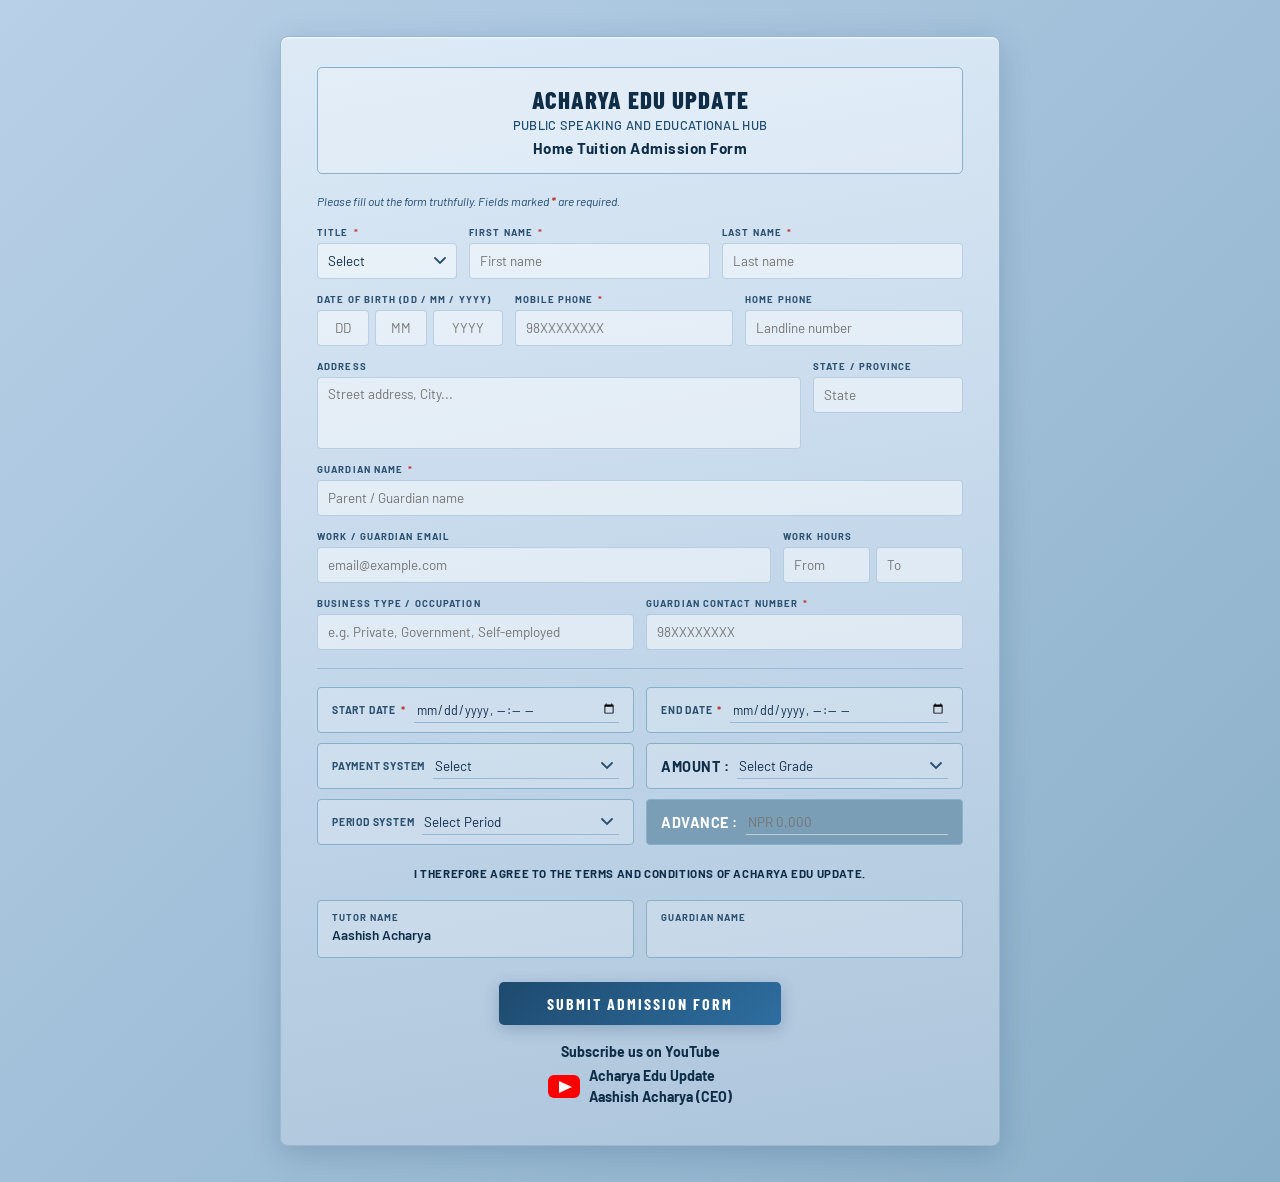
==== pages/enroll-form.html @ e93a904f "Add files via upload" ====
<!DOCTYPE html>
<html lang="en">
<head>
  <meta charset="UTF-8" />
  <meta name="viewport" content="width=device-width, initial-scale=1.0"/>
  <title>Acharya Edu Update – Home Tuition Admission Form</title>
  <style>
    @import url('https://fonts.googleapis.com/css2?family=Barlow:wght@400;500;600;700&family=Barlow+Condensed:wght@600;700;800&display=swap');

    *, *::before, *::after { box-sizing: border-box; margin: 0; padding: 0; }

    body {
      font-family: 'Barlow', sans-serif;
      background: linear-gradient(135deg, #b8d0e8 0%, #8aafc8 100%);
      min-height: 100vh;
      display: flex;
      justify-content: center;
      align-items: flex-start;
      padding: 36px 16px;
    }

    .form-wrapper {
      background: linear-gradient(170deg, #ddeaf6 0%, #bfd4e8 60%, #adc5db 100%);
      border: 1.5px solid #9ab8cf;
      border-radius: 8px;
      width: 100%;
      max-width: 720px;
      padding: 30px 36px 38px;
      box-shadow: 0 8px 32px rgba(0,40,80,0.18), 0 1.5px 0 rgba(255,255,255,0.5) inset;
    }

    .header {
      border: 1.5px solid #8aafc8;
      border-radius: 5px;
      padding: 16px 20px;
      margin-bottom: 20px;
      background: rgba(255,255,255,0.22);
      text-align: center;
    }
    .header h1 {
      font-family: 'Barlow Condensed', sans-serif;
      font-size: 1.55rem;
      font-weight: 800;
      color: #0f2d47;
      letter-spacing: 1px;
      text-transform: uppercase;
    }
    .header .sub1 { font-size: 0.8rem; color: #1e4a6e; margin-top: 3px; font-weight: 500; text-transform: uppercase; letter-spacing: 0.3px; }
    .header .sub2 { margin-top: 6px; font-size: 0.95rem; font-weight: 700; letter-spacing: 0.5px; color: #0f2d47; }

    .section-note { font-size: 0.75rem; color: #1e4a6e; font-style: italic; margin-bottom: 18px; }

    .field-label { font-size: 0.6rem; font-weight: 700; letter-spacing: 1.1px; text-transform: uppercase; color: #2a5070; margin-bottom: 5px; display: block; }
    .field-label .req { color: #c0392b; margin-left: 2px; }

    input[type="text"], input[type="email"], input[type="tel"],
    input[type="number"], input[type="datetime-local"], select, textarea {
      width: 100%;
      background: rgba(255,255,255,0.48);
      border: 1px solid rgba(100,150,185,0.35);
      border-radius: 4px;
      height: 36px;
      padding: 0 10px;
      font-size: 0.84rem;
      font-family: 'Barlow', sans-serif;
      color: #0f2d47;
      outline: none;
      transition: background 0.18s, border-color 0.18s;
      appearance: none;
      -webkit-appearance: none;
    }
    input[type="datetime-local"] { padding: 0 8px; }
    input:focus, select:focus, textarea:focus { background: rgba(255,255,255,0.78); border-color: #5a90bb; }
    input.invalid, select.invalid { border-color: #c0392b !important; background: rgba(255,220,215,0.55) !important; }
    select {
      background-image: url("data:image/svg+xml,%3Csvg xmlns='http://www.w3.org/2000/svg' width='12' height='8' viewBox='0 0 12 8'%3E%3Cpath d='M1 1l5 5 5-5' stroke='%232a5070' stroke-width='1.8' fill='none' stroke-linecap='round'/%3E%3C/svg%3E");
      background-repeat: no-repeat; background-position: right 10px center; padding-right: 30px; cursor: pointer;
    }
    textarea { height: 72px; padding: 8px 10px; resize: none; }

    .err-msg { font-size: 0.58rem; font-weight: 700; color: #c0392b; letter-spacing: 0.5px; margin-top: 4px; display: none; }
    .err-msg.show { display: block; }

    .field-group { display: flex; flex-direction: column; }

    .row { display: grid; gap: 12px; margin-bottom: 14px; align-items: end; }
    .row-3-col  { grid-template-columns: 140px 1fr 1fr; }
    .row-dob    { grid-template-columns: auto 1fr 1fr; }
    .row-2-col  { grid-template-columns: 1fr 1fr; }
    .row-email  { grid-template-columns: 1fr 180px; }
    .row-biz    { grid-template-columns: 1fr 1fr; }

    .dob-inputs { display: flex; gap: 6px; }
    .dob-inputs input { text-align: center; }
    .dob-inputs input.dob-dd, .dob-inputs input.dob-mm { width: 52px; flex-shrink: 0; }
    .dob-inputs input.dob-yyyy { width: 70px; flex-shrink: 0; }

    .hours-pair { display: flex; gap: 6px; }
    .hours-pair input { flex: 1; }

    /* Address grid: single column since zip removed */
    .address-grid { display: grid; grid-template-columns: 1fr 150px; gap: 12px; margin-bottom: 14px; align-items: start; }
    .address-right-stack { display: flex; flex-direction: column; gap: 10px; }

    .sep { border: none; border-top: 1.5px solid rgba(100,150,185,0.4); margin: 18px 0; }

    .system-row { display: grid; grid-template-columns: 1fr 1fr; gap: 12px; margin-bottom: 10px; }
    .system-cell {
      border: 1.5px solid #8aafc8; border-radius: 4px; background: rgba(255,255,255,0.22);
      padding: 9px 14px; display: flex; align-items: center; gap: 8px; flex-wrap: wrap;
    }
    .system-cell .sc-label { font-size: 0.65rem; font-weight: 700; letter-spacing: 0.8px; text-transform: uppercase; color: #2a5070; white-space: nowrap; }
    .system-cell .sc-label .req { color: #c0392b; margin-left: 2px; }
    .system-cell input, .system-cell select {
      flex: 1; background: transparent; border: none;
      border-bottom: 1px solid rgba(100,150,185,0.5); border-radius: 0;
      padding: 0 2px; height: 26px; font-size: 0.84rem; min-width: 0;
    }
    .system-cell select {
      background-image: url("data:image/svg+xml,%3Csvg xmlns='http://www.w3.org/2000/svg' width='12' height='8' viewBox='0 0 12 8'%3E%3Cpath d='M1 1l5 5 5-5' stroke='%232a5070' stroke-width='1.8' fill='none' stroke-linecap='round'/%3E%3C/svg%3E");
      background-repeat: no-repeat; background-position: right 6px center; padding-right: 22px;
    }
    .system-cell input:focus, .system-cell select:focus { background: transparent; border-color: #5a90bb; }
    .system-cell input.invalid { border-bottom-color: #c0392b !important; background: transparent !important; }
    .system-cell.amount-cell { background: rgba(255,255,255,0.22); }
    .system-cell.amount-cell .sc-label { font-size: 0.9rem; font-weight: 700; color: #0f2d47; letter-spacing: 0.5px; }
    .system-cell.advance-cell { background: #7a9eb5; }
    .system-cell.advance-cell .sc-label { font-size: 0.9rem; font-weight: 700; color: #fff; letter-spacing: 0.5px; }
    .system-cell.advance-cell input { color: #fff; border-bottom-color: rgba(255,255,255,0.5); }
    .system-cell input[type="datetime-local"] {
      background: transparent; border: none; border-bottom: 1px solid rgba(100,150,185,0.5);
      border-radius: 0; height: 26px; padding: 0 2px; font-size: 0.78rem; color: #0f2d47; flex: 1;
    }
    .system-cell-err { width: 100%; font-size: 0.58rem; font-weight: 700; color: #c0392b; letter-spacing: 0.5px; display: none; margin-top: 2px; }
    .system-cell-err.show { display: block; }

    .terms { text-align: center; font-size: 0.72rem; font-weight: 700; letter-spacing: 0.6px; color: #0f2d47; text-transform: uppercase; margin: 20px 0 18px; line-height: 1.5; }

    /* Signature section — only name display boxes, no signature lines */
    .sig-row { display: grid; grid-template-columns: 1fr 1fr; gap: 12px; margin-bottom: 6px; }
    .sig-box { border: 1.5px solid #8aafc8; border-radius: 4px; background: rgba(255,255,255,0.22); padding: 10px 14px 14px; }
    .sig-box .sig-role { font-size: 0.6rem; font-weight: 700; letter-spacing: 1px; text-transform: uppercase; color: #2a5070; }
    .sig-box .sig-name { font-size: 0.85rem; font-weight: 600; color: #0f2d47; margin-top: 3px; }

    /* ── SUBMIT BUTTON ── */
    .submit-wrap { text-align: center; margin: 24px 0 10px; }
    .btn-submit {
      background: linear-gradient(135deg, #1e4a6e 0%, #2e6ea0 100%);
      color: #fff; font-family: 'Barlow Condensed', sans-serif; font-size: 1rem;
      font-weight: 700; letter-spacing: 2px; text-transform: uppercase;
      border: none; border-radius: 5px; padding: 12px 48px; cursor: pointer;
      box-shadow: 0 4px 16px rgba(0,40,80,0.22); transition: background 0.18s, transform 0.12s, box-shadow 0.18s;
    }
    .btn-submit:hover { background: linear-gradient(135deg, #163a58 0%, #245c8a 100%); box-shadow: 0 6px 22px rgba(0,40,80,0.30); transform: translateY(-1px); }
    .btn-submit:active { transform: translateY(0); }
    .btn-submit:disabled { opacity: 0.65; cursor: not-allowed; transform: none; }

    /* ── BANNER ── */
    .form-banner { display: none; border-radius: 5px; padding: 12px 16px; margin-bottom: 18px; font-size: 0.82rem; font-weight: 600; letter-spacing: 0.3px; text-align: center; }
    .form-banner.success { background: rgba(39,174,96,0.15); border: 1.5px solid #27ae60; color: #1a6e3c; }
    .form-banner.error   { background: rgba(192,57,43,0.12);  border: 1.5px solid #c0392b; color: #7b1e13; }
    .form-banner.show { display: block; }

    /* ── FOOTER ── */
    .footer { text-align: center; margin-top: 18px; }
    .footer .sub-text { font-weight: 700; font-size: 0.88rem; color: #0f2d47; margin-bottom: 6px; }
    .yt-row { display: inline-flex; align-items: center; gap: 9px; text-decoration: none; }
    .yt-row:hover .yt-text { text-decoration: underline; }
    .yt-icon { width: 32px; height: 23px; background: #ff0000; border-radius: 6px; display: flex; align-items: center; justify-content: center; flex-shrink: 0; }
    .yt-icon::after { content: ''; border-style: solid; border-width: 6px 0 6px 13px; border-color: transparent transparent transparent #fff; margin-left: 2px; }
    .yt-text { font-weight: 700; font-size: 0.88rem; color: #0f2d47; line-height: 1.45; text-align: left; }

    /* ── RESPONSIVE ── */
    @media (max-width: 600px) {
      body { padding: 16px 10px; }
      .form-wrapper { padding: 18px 14px 24px; }
      .header h1 { font-size: 1.15rem; }
      .row-3-col, .row-dob, .row-2-col, .row-email, .row-biz { grid-template-columns: 1fr; }
      .dob-inputs { justify-content: flex-start; }
      .address-grid { grid-template-columns: 1fr; }
      .address-right-stack { flex-direction: row; gap: 10px; }
      .address-right-stack .field-group { flex: 1; }
      .hours-pair { flex-direction: row; }
      .system-row { grid-template-columns: 1fr; }
      .sig-row { grid-template-columns: 1fr; }
      .system-cell input[type="datetime-local"] { font-size: 0.72rem; }
      .btn-submit { width: 100%; padding: 13px 20px; }
    }
    @media (min-width: 601px) and (max-width: 720px) {
      .form-wrapper { padding: 22px 20px 30px; }
      .row-3-col { grid-template-columns: 120px 1fr 1fr; }
      .address-grid { grid-template-columns: 1fr 140px; }
      .row-email { grid-template-columns: 1fr 150px; }
    }
  </style>
</head>
<body>
<div class="form-wrapper">

  <div class="form-banner" id="formBanner"></div>

  <div class="header">
    <h1>Acharya Edu Update</h1>
    <p class="sub1">Public Speaking and Educational Hub</p>
    <p class="sub2">Home Tuition Admission Form</p>
  </div>

  <p class="section-note">Please fill out the form truthfully. Fields marked <span style="color:#c0392b;font-weight:700;">*</span> are required.</p>

  <!-- Title / First / Last -->
  <div class="row row-3-col">
    <div class="field-group">
      <label class="field-label">Title <span class="req">*</span></label>
      <select id="title">
        <option value="" disabled selected>Select</option>
        <option>Mr.</option>
        <option>Mrs.</option>
        <option>Miss</option>
      </select>
      <span class="err-msg" id="err-title">Please select a title.</span>
    </div>
    <div class="field-group">
      <label class="field-label">First Name <span class="req">*</span></label>
      <input type="text" id="firstName" placeholder="First name" />
      <span class="err-msg" id="err-firstName">First name is required.</span>
    </div>
    <div class="field-group">
      <label class="field-label">Last Name <span class="req">*</span></label>
      <input type="text" id="lastName" placeholder="Last name" />
      <span class="err-msg" id="err-lastName">Last name is required.</span>
    </div>
  </div>

  <!-- DOB / Mobile / Home Phone -->
  <div class="row row-dob">
    <div class="field-group">
      <label class="field-label">Date of Birth (DD / MM / YYYY)</label>
      <div class="dob-inputs">
        <input class="dob-dd" type="text" placeholder="DD" maxlength="2" />
        <input class="dob-mm" type="text" placeholder="MM" maxlength="2" />
        <input class="dob-yyyy" type="text" placeholder="YYYY" maxlength="4" />
      </div>
    </div>
    <div class="field-group">
      <label class="field-label">Mobile Phone <span class="req">*</span></label>
      <input type="tel" id="mobilePhone" placeholder="98XXXXXXXX" maxlength="10" />
      <span class="err-msg" id="err-mobilePhone">Must be exactly 10 digits.</span>
    </div>
    <div class="field-group">
      <label class="field-label">Home Phone</label>
      <input type="tel" placeholder="Landline number" />
    </div>
  </div>

  <!-- Address — zip removed, only State remains on the right -->
  <div class="address-grid">
    <div class="field-group">
      <label class="field-label">Address</label>
      <textarea placeholder="Street address, City..."></textarea>
    </div>
    <div class="address-right-stack">
      <div class="field-group">
        <label class="field-label">State / Province</label>
        <input type="text" placeholder="State" />
      </div>
    </div>
  </div>

  <!-- Guardian Name only (student/applicant field removed) -->
  <div class="row" style="grid-template-columns:1fr;">
    <div class="field-group">
      <label class="field-label">Guardian Name <span class="req">*</span></label>
      <input type="text" id="guardianInput" placeholder="Parent / Guardian name" />
      <span class="err-msg" id="err-guardianInput">Guardian name is required.</span>
    </div>
  </div>

  <!-- Email / Work Hours -->
  <div class="row row-email">
    <div class="field-group">
      <label class="field-label">Work / Guardian Email</label>
      <input type="email" placeholder="email@example.com" />
    </div>
    <div class="field-group">
      <label class="field-label">Work Hours</label>
      <div class="hours-pair">
        <input type="text" placeholder="From" />
        <input type="text" placeholder="To" />
      </div>
    </div>
  </div>

  <!-- Occupation / Guardian Contact -->
  <div class="row row-biz">
    <div class="field-group">
      <label class="field-label">Business Type / Occupation</label>
      <input type="text" placeholder="e.g. Private, Government, Self-employed" />
    </div>
    <div class="field-group">
      <label class="field-label">Guardian Contact Number <span class="req">*</span></label>
      <input type="tel" id="guardianContact" placeholder="98XXXXXXXX" maxlength="10" />
      <span class="err-msg" id="err-guardianContact">Must be exactly 10 digits.</span>
    </div>
  </div>

  <hr class="sep" />

  <!-- Start / End Date -->
  <div class="system-row">
    <div class="system-cell">
      <span class="sc-label">Start Date <span class="req">*</span></span>
      <input type="datetime-local" id="startDate" />
      <span class="system-cell-err" id="err-startDate">Start date is required.</span>
    </div>
    <div class="system-cell">
      <span class="sc-label">End Date <span class="req">*</span></span>
      <input type="datetime-local" id="endDate" />
      <span class="system-cell-err" id="err-endDate">End date is required.</span>
    </div>
  </div>

  <!-- Payment System / Amount (grade-based) -->
  <div class="system-row">
    <div class="system-cell">
      <span class="sc-label">Payment System</span>
      <select id="paymentSystemSelect">
        <option value="" disabled selected>Select</option>
        <option value="Monthly">Monthly</option>
        <option value="Weekly">Weekly</option>
        <option value="Custom">Custom</option>
      </select>
    </div>
    <div class="system-cell amount-cell">
      <span class="sc-label">Amount :</span>
      <select id="amount">
        <option value="" disabled selected>Select Grade</option>
        <option value="Grade below 5 – NPR 8,000">Grade below 5 – NPR 8,000</option>
        <option value="Grade 6–8 – NPR 10,000">Grade 6–8 – NPR 10,000</option>
        <option value="Grade 9–10 – NPR 13,500">Grade 9–10 – NPR 13,500</option>
        <option value="Grade 11–12 – NPR 16,000">Grade 11–12 – NPR 16,000</option>
      </select>
    </div>
  </div>

  <!-- Period System (dropdown) / Advance -->
  <div class="system-row">
    <div class="system-cell">
      <span class="sc-label">Period System</span>
      <select id="periodSystem">
        <option value="" disabled selected>Select Period</option>
        <option value="Monthly">Monthly</option>
        <option value="Custom">Custom</option>
      </select>
    </div>
    <div class="system-cell advance-cell">
      <span class="sc-label">Advance :</span>
      <input type="text" id="advance" placeholder="NPR 0,000" />
    </div>
  </div>

  <p class="terms">I therefore agree to the terms and conditions of Acharya Edu Update.</p>

  <!-- Names only — no signature lines (online form) -->
  <div class="sig-row">
    <div class="sig-box">
      <div class="sig-role">Tutor Name</div>
      <div class="sig-name">Aashish Acharya</div>
    </div>
    <div class="sig-box">
      <div class="sig-role">Guardian Name</div>
      <div class="sig-name" id="sigGuardianName">&nbsp;</div>
    </div>
  </div>

  <!-- Submit -->
  <div class="submit-wrap">
    <button class="btn-submit" id="submitBtn" type="button">Submit Admission Form</button>
  </div>

  <!-- Footer -->
  <div class="footer">
    <p class="sub-text">Subscribe us on YouTube</p>
    <!-- ⚠️ Replace the href below with the actual YouTube channel link -->
    <a class="yt-row" href="https://www.youtube.com/channel/UCqhYYy5SR4vp0dzsBqyEJYw" target="_blank" rel="noopener noreferrer">
      <div class="yt-icon"></div>
      <div class="yt-text">Acharya Edu Update<br>Aashish Acharya (CEO)</div>
    </a>
  </div>

</div>
<script>
  /* ── Guardian name mirror ── */
  document.getElementById('guardianInput').addEventListener('input', function () {
    document.getElementById('sigGuardianName').textContent = this.value.trim() || '\u00A0';
  });

  /* ── Phone: digits only ── */
  ['mobilePhone','guardianContact'].forEach(id => {
    document.getElementById(id).addEventListener('input', function () {
      this.value = this.value.replace(/\D/g,'').slice(0,10);
    });
  });

  /* ── Error helpers ── */
  function setErr(id, msg) {
    const el = document.getElementById(id);
    const er = document.getElementById('err-'+id);
    if (el) el.classList.add('invalid');
    if (er) { er.textContent = msg; er.classList.add('show'); }
  }
  function clrErr(id) {
    const el = document.getElementById(id);
    const er = document.getElementById('err-'+id);
    if (el) el.classList.remove('invalid');
    if (er) er.classList.remove('show');
  }
  function setSysErr(fid, eid, msg) {
    const el = document.getElementById(fid);
    const er = document.getElementById(eid);
    if (el) el.classList.add('invalid');
    if (er) { er.textContent = msg; er.classList.add('show'); }
  }
  function clrSysErr(fid, eid) {
    const el = document.getElementById(fid);
    const er = document.getElementById(eid);
    if (el) el.classList.remove('invalid');
    if (er) er.classList.remove('show');
  }

  /* Auto-clear on change */
  ['title','firstName','lastName','mobilePhone','guardianInput','guardianContact'].forEach(id => {
    const el = document.getElementById(id);
    el.addEventListener('input',  () => clrErr(id));
    el.addEventListener('change', () => clrErr(id));
  });
  document.getElementById('startDate').addEventListener('change', () => clrSysErr('startDate','err-startDate'));
  document.getElementById('endDate').addEventListener('change',   () => clrSysErr('endDate','err-endDate'));

  /* ── Validate ── */
  function validate() {
    let ok = true;
    const checks = [
      ['title',          v => !!v,               'Please select a title.'],
      ['firstName',      v => !!v.trim(),         'First name is required.'],
      ['lastName',       v => !!v.trim(),         'Last name is required.'],
      ['mobilePhone',    v => /^\d{10}$/.test(v), 'Must be exactly 10 digits.'],
      ['guardianInput',  v => !!v.trim(),         'Guardian name is required.'],
      ['guardianContact',v => /^\d{10}$/.test(v), 'Must be exactly 10 digits.'],
    ];
    checks.forEach(([id, test, msg]) => {
      const val = document.getElementById(id).value;
      if (!test(val)) { setErr(id, msg); ok = false; } else clrErr(id);
    });
    if (!document.getElementById('startDate').value) { setSysErr('startDate','err-startDate','Start date & time is required.'); ok = false; } else clrSysErr('startDate','err-startDate');
    if (!document.getElementById('endDate').value)   { setSysErr('endDate','err-endDate','End date & time is required.'); ok = false; }   else clrSysErr('endDate','err-endDate');
    return ok;
  }

  /* ── Collect data ── */
  function collect() {
    const g = id => (document.getElementById(id)||{}).value||'';
    const q = sel => { const e=document.querySelector(sel); return e?e.value:''; };
    return {
      Title:             g('title'),
      'First Name':      g('firstName'),
      'Last Name':       g('lastName'),
      'Date of Birth':   [q('.dob-dd'),q('.dob-mm'),q('.dob-yyyy')].filter(Boolean).join('/') || '—',
      'Mobile Phone':    g('mobilePhone'),
      'Home Phone':      q('input[placeholder="Landline number"]'),
      Address:           q('textarea'),
      'State / Province':q('input[placeholder="State"]'),
      'Guardian Name':   g('guardianInput'),
      'Guardian Email':  q('input[type="email"]'),
      'Work Hours From': q('input[placeholder="From"]'),
      'Work Hours To':   q('input[placeholder="To"]'),
      Occupation:        q('input[placeholder="e.g. Private, Government, Self-employed"]'),
      'Guardian Contact':g('guardianContact'),
      'Start Date':      g('startDate'),
      'End Date':        g('endDate'),
      'Payment System':  g('paymentSystemSelect'),
      Amount:            g('amount'),
      'Period System':   g('periodSystem'),
      Advance:           g('advance'),
    };
  }

  /* ── Submit ── */
  document.getElementById('submitBtn').addEventListener('click', async function () {
    if (!validate()) {
      const first = document.querySelector('.invalid');
      if (first) first.scrollIntoView({ behavior:'smooth', block:'center' });
      return;
    }

    const btn    = this;
    const banner = document.getElementById('formBanner');
    btn.disabled = true;
    btn.textContent = 'Submitting…';
    banner.className = 'form-banner';

    const FORMSPREE_URL = 'https://formspree.io/f/xpqoqnea';

    try {
      const res = await fetch(FORMSPREE_URL, {
        method: 'POST',
        headers: { 'Content-Type': 'application/json', Accept: 'application/json' },
        body: JSON.stringify(collect()),
      });
      if (res.ok) {
        banner.textContent = '✓ Submitted successfully! A copy will be sent to acharyaeduupdate@gmail.com.';
        banner.classList.add('success','show');
        btn.textContent = 'Submitted ✓';
      } else {
        const j = await res.json().catch(()=>({}));
        throw new Error(j.error || 'Server error');
      }
    } catch (e) {
      banner.textContent = '✗ Submission failed: ' + e.message + '. Please try again.';
      banner.classList.add('error','show');
      btn.disabled = false;
      btn.textContent = 'Submit Admission Form';
    }
    banner.scrollIntoView({ behavior:'smooth', block:'center' });
  });
</script>
</body>
</html>
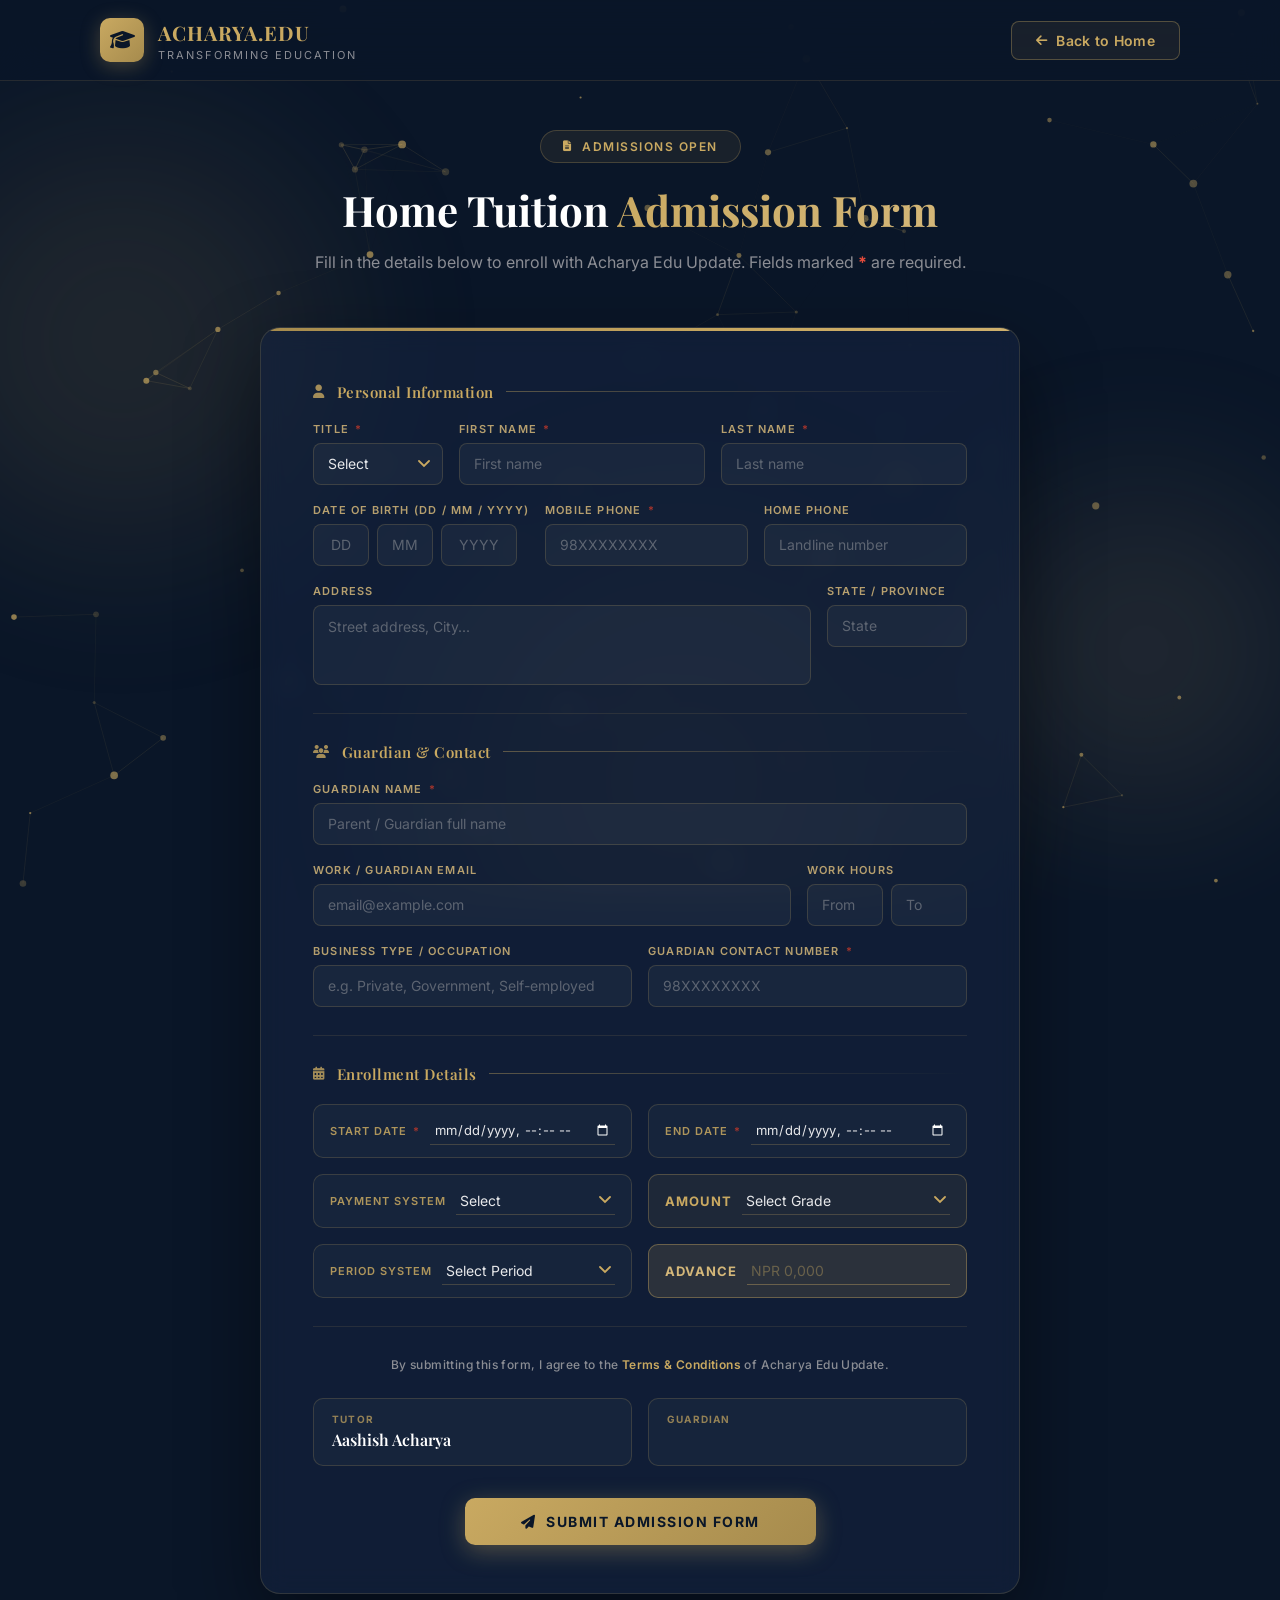
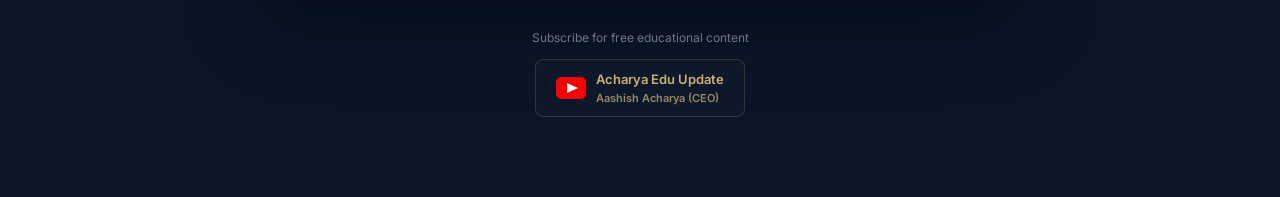
==== commit 84c2e2c5: "Add files via upload" ====
--- a/pages/enroll-form.html
+++ b/pages/enroll-form.html
@@ -3,525 +3,855 @@
 <head>
   <meta charset="UTF-8" />
   <meta name="viewport" content="width=device-width, initial-scale=1.0"/>
-  <title>Acharya Edu Update – Home Tuition Admission Form</title>
+  <title>Enroll – Acharya.edu | Home Tuition Admission</title>
+  <link rel="icon" type="image/png" href="../assets/logo.jpeg" />
+  <link href="https://fonts.googleapis.com/css2?family=Playfair+Display:wght@400;600;700&family=Inter:wght@300;400;500;600;700&display=swap" rel="stylesheet"/>
+  <link rel="stylesheet" href="https://cdnjs.cloudflare.com/ajax/libs/font-awesome/6.5.0/css/all.min.css"/>
   <style>
-    @import url('https://fonts.googleapis.com/css2?family=Barlow:wght@400;500;600;700&family=Barlow+Condensed:wght@600;700;800&display=swap');
-
     *, *::before, *::after { box-sizing: border-box; margin: 0; padding: 0; }
 
+    :root {
+      --gold:        #c9a961;
+      --gold-light:  #d4b779;
+      --gold-dark:   #a68b4d;
+      --navy:        #0a1628;
+      --navy-light:  #152440;
+      --navy-lighter:#1f3354;
+      --white:       #ffffff;
+      --gray-light:  #e8e9eb;
+      --gray:        #8b8d94;
+      --accent:      #9b7e46;
+      --red:         #c0392b;
+    }
+
+    html { scroll-behavior: smooth; }
+
     body {
-      font-family: 'Barlow', sans-serif;
-      background: linear-gradient(135deg, #b8d0e8 0%, #8aafc8 100%);
+      font-family: 'Inter', sans-serif;
+      background: var(--navy);
+      color: var(--gray-light);
       min-height: 100vh;
-      display: flex;
-      justify-content: center;
-      align-items: flex-start;
-      padding: 36px 16px;
-    }
-
-    .form-wrapper {
-      background: linear-gradient(170deg, #ddeaf6 0%, #bfd4e8 60%, #adc5db 100%);
-      border: 1.5px solid #9ab8cf;
+      overflow-x: hidden;
+    }
+
+    /* ── Canvas & Orbs ── */
+    #particleCanvas {
+      position: fixed; top: 0; left: 0;
+      width: 100%; height: 100%;
+      z-index: 0; pointer-events: none;
+    }
+    .floating-orbs {
+      position: fixed; top: 0; left: 0;
+      width: 100%; height: 100%;
+      z-index: 0; pointer-events: none; overflow: hidden;
+    }
+    .orb {
+      position: absolute; border-radius: 50%;
+      filter: blur(80px); opacity: 0.15;
+      animation: float-orb 20s ease-in-out infinite;
+    }
+    .orb-1 { width:500px;height:500px;background:radial-gradient(circle,var(--gold),transparent);top:10%;left:-10%;animation-delay:0s; }
+    .orb-2 { width:400px;height:400px;background:radial-gradient(circle,var(--gold-light),transparent);top:50%;right:-5%;animation-delay:7s; }
+    .orb-3 { width:600px;height:600px;background:radial-gradient(circle,var(--accent),transparent);bottom:-20%;left:30%;animation-delay:14s; }
+    @keyframes float-orb {
+      0%,100% { transform:translate(0,0) scale(1); }
+      33%      { transform:translate(50px,-50px) scale(1.1); }
+      66%      { transform:translate(-30px,30px) scale(0.9); }
+    }
+
+    /* ── Header ── */
+    header {
+      position: fixed; top: 0; width: 100%;
+      background: rgba(10,22,40,0.85);
+      backdrop-filter: blur(20px);
+      z-index: 1000;
+      border-bottom: 1px solid rgba(201,169,97,0.15);
+      transition: all 0.3s ease;
+    }
+    header.scrolled { background: rgba(10,22,40,0.97); box-shadow: 0 4px 30px rgba(0,0,0,0.3); }
+    nav {
+      max-width: 1200px; margin: 0 auto;
+      padding: 18px 60px;
+      display: flex; justify-content: space-between; align-items: center;
+    }
+    .logo-section { display:flex; align-items:center; gap:14px; text-decoration:none; }
+    .logo-badge {
+      width:44px; height:44px;
+      background: linear-gradient(135deg,var(--gold),var(--gold-dark));
+      border-radius:10px;
+      display:flex; align-items:center; justify-content:center;
+      box-shadow: 0 4px 20px rgba(201,169,97,0.3);
+      animation: pulse-glow 3s ease-in-out infinite;
+    }
+    .logo-badge i { font-size:20px; color:var(--navy); }
+    @keyframes pulse-glow {
+      0%,100% { box-shadow:0 4px 20px rgba(201,169,97,0.3); transform:scale(1); }
+      50%      { box-shadow:0 6px 30px rgba(201,169,97,0.5); transform:scale(1.05); }
+    }
+    .logo-text h1 { font-family:'Playfair Display',serif; font-size:20px; font-weight:700; color:var(--gold); letter-spacing:1px; }
+    .logo-text p  { font-size:11px; color:var(--gray); letter-spacing:2px; text-transform:uppercase; margin-top:2px; }
+    .back-btn {
+      display:inline-flex; align-items:center; gap:9px;
+      padding:10px 24px;
+      background: rgba(201,169,97,0.08);
+      border: 1px solid rgba(201,169,97,0.35);
+      border-radius:8px;
+      color:var(--gold); font-size:14px; font-weight:600;
+      text-decoration:none; letter-spacing:0.3px;
+      transition: all 0.3s ease;
+      position:relative; overflow:hidden;
+    }
+    .back-btn::before {
+      content:''; position:absolute; top:50%; left:50%;
+      width:0; height:0; border-radius:50%;
+      background:rgba(201,169,97,0.15);
+      transform:translate(-50%,-50%);
+      transition: width 0.5s, height 0.5s;
+    }
+    .back-btn:hover::before { width:300px; height:300px; }
+    .back-btn:hover { background:rgba(201,169,97,0.15); border-color:var(--gold); transform:translateY(-2px); box-shadow:0 8px 24px rgba(201,169,97,0.25); }
+    .back-btn i { font-size:13px; transition: transform 0.3s; }
+    .back-btn:hover i { transform: translateX(-4px); }
+
+    /* ── Page wrapper ── */
+    .page-wrapper {
+      position: relative; z-index: 1;
+      padding: 130px 20px 80px;
+      max-width: 800px; margin: 0 auto;
+    }
+
+    /* ── Page heading ── */
+    .page-heading {
+      text-align: center; margin-bottom: 50px;
+      animation: fade-in-up 0.7s ease-out both;
+    }
+    .page-label {
+      display:inline-flex; align-items:center; gap:10px;
+      padding:8px 22px;
+      background:rgba(201,169,97,0.08);
+      border:1px solid rgba(201,169,97,0.25);
+      border-radius:30px;
+      font-size:12px; font-weight:600; letter-spacing:1.5px;
+      color:var(--gold); text-transform:uppercase;
+      margin-bottom:22px;
+    }
+    .page-heading h2 {
+      font-family:'Playfair Display',serif;
+      font-size:42px; font-weight:700;
+      color:var(--white); line-height:1.2; margin-bottom:14px;
+    }
+    .page-heading h2 span {
+      background:linear-gradient(135deg,var(--gold),var(--gold-light));
+      -webkit-background-clip:text; -webkit-text-fill-color:transparent; background-clip:text;
+    }
+    .page-heading p { font-size:16px; color:var(--gray); line-height:1.7; }
+
+    @keyframes fade-in-up {
+      from { opacity:0; transform:translateY(28px); }
+      to   { opacity:1; transform:translateY(0); }
+    }
+
+    /* ── Form card ── */
+    .form-card {
+      background: rgba(21,36,64,0.6);
+      border: 1px solid rgba(201,169,97,0.18);
+      border-radius: 20px;
+      padding: 48px 52px;
+      backdrop-filter: blur(12px);
+      box-shadow: 0 30px 80px rgba(0,0,0,0.45);
+      animation: fade-in-up 0.7s ease-out 0.15s both;
+      position: relative; overflow: hidden;
+    }
+    .form-card::before {
+      content:''; position:absolute; top:0; left:0; right:0; height:3px;
+      background:linear-gradient(90deg,var(--gold-dark),var(--gold),var(--gold-light),var(--gold-dark));
+      background-size:200%;
+      animation: shimmer-bar 3s linear infinite;
+    }
+    @keyframes shimmer-bar {
+      0%   { background-position:0% 50%; }
+      100% { background-position:200% 50%; }
+    }
+
+    /* ── Section divider inside form ── */
+    .form-section-title {
+      font-family:'Playfair Display',serif;
+      font-size:15px; font-weight:600; color:var(--gold);
+      letter-spacing:0.5px; margin-bottom:20px; margin-top:6px;
+      display:flex; align-items:center; gap:12px;
+    }
+    .form-section-title::after {
+      content:''; flex:1; height:1px;
+      background:linear-gradient(90deg,rgba(201,169,97,0.4),transparent);
+    }
+
+    .sep { border:none; border-top:1px solid rgba(201,169,97,0.12); margin:28px 0; }
+
+    /* ── Field labels ── */
+    .field-label {
+      display:block; font-size:11px; font-weight:600;
+      letter-spacing:1.2px; text-transform:uppercase;
+      color:var(--gold-light); margin-bottom:7px; opacity:0.85;
+    }
+    .field-label .req { color:var(--red); margin-left:2px; }
+
+    /* ── Inputs ── */
+    input[type="text"], input[type="email"], input[type="tel"],
+    input[type="datetime-local"], select, textarea {
+      width:100%;
+      background: rgba(255,255,255,0.04);
+      border: 1px solid rgba(201,169,97,0.2);
       border-radius: 8px;
-      width: 100%;
-      max-width: 720px;
-      padding: 30px 36px 38px;
-      box-shadow: 0 8px 32px rgba(0,40,80,0.18), 0 1.5px 0 rgba(255,255,255,0.5) inset;
-    }
-
-    .header {
-      border: 1.5px solid #8aafc8;
-      border-radius: 5px;
-      padding: 16px 20px;
-      margin-bottom: 20px;
-      background: rgba(255,255,255,0.22);
-      text-align: center;
-    }
-    .header h1 {
-      font-family: 'Barlow Condensed', sans-serif;
-      font-size: 1.55rem;
-      font-weight: 800;
-      color: #0f2d47;
-      letter-spacing: 1px;
-      text-transform: uppercase;
-    }
-    .header .sub1 { font-size: 0.8rem; color: #1e4a6e; margin-top: 3px; font-weight: 500; text-transform: uppercase; letter-spacing: 0.3px; }
-    .header .sub2 { margin-top: 6px; font-size: 0.95rem; font-weight: 700; letter-spacing: 0.5px; color: #0f2d47; }
-
-    .section-note { font-size: 0.75rem; color: #1e4a6e; font-style: italic; margin-bottom: 18px; }
-
-    .field-label { font-size: 0.6rem; font-weight: 700; letter-spacing: 1.1px; text-transform: uppercase; color: #2a5070; margin-bottom: 5px; display: block; }
-    .field-label .req { color: #c0392b; margin-left: 2px; }
-
-    input[type="text"], input[type="email"], input[type="tel"],
-    input[type="number"], input[type="datetime-local"], select, textarea {
-      width: 100%;
-      background: rgba(255,255,255,0.48);
-      border: 1px solid rgba(100,150,185,0.35);
-      border-radius: 4px;
-      height: 36px;
-      padding: 0 10px;
-      font-size: 0.84rem;
-      font-family: 'Barlow', sans-serif;
-      color: #0f2d47;
+      height: 42px; padding: 0 14px;
+      font-size: 14px; font-family:'Inter',sans-serif;
+      color: var(--gray-light);
       outline: none;
-      transition: background 0.18s, border-color 0.18s;
-      appearance: none;
-      -webkit-appearance: none;
-    }
-    input[type="datetime-local"] { padding: 0 8px; }
-    input:focus, select:focus, textarea:focus { background: rgba(255,255,255,0.78); border-color: #5a90bb; }
-    input.invalid, select.invalid { border-color: #c0392b !important; background: rgba(255,220,215,0.55) !important; }
+      transition: background 0.2s, border-color 0.2s, box-shadow 0.2s;
+      appearance: none; -webkit-appearance: none;
+    }
+    input[type="datetime-local"] { padding:0 12px; color-scheme:dark; }
+    textarea { height:80px; padding:12px 14px; resize:none; }
+    input::placeholder, textarea::placeholder { color:rgba(139,141,148,0.6); }
+    input:focus, select:focus, textarea:focus {
+      background:rgba(201,169,97,0.06);
+      border-color:rgba(201,169,97,0.55);
+      box-shadow:0 0 0 3px rgba(201,169,97,0.1);
+    }
+    input.invalid, select.invalid {
+      border-color:rgba(192,57,43,0.7) !important;
+      background:rgba(192,57,43,0.06) !important;
+      box-shadow:0 0 0 3px rgba(192,57,43,0.1) !important;
+    }
     select {
-      background-image: url("data:image/svg+xml,%3Csvg xmlns='http://www.w3.org/2000/svg' width='12' height='8' viewBox='0 0 12 8'%3E%3Cpath d='M1 1l5 5 5-5' stroke='%232a5070' stroke-width='1.8' fill='none' stroke-linecap='round'/%3E%3C/svg%3E");
-      background-repeat: no-repeat; background-position: right 10px center; padding-right: 30px; cursor: pointer;
-    }
-    textarea { height: 72px; padding: 8px 10px; resize: none; }
-
-    .err-msg { font-size: 0.58rem; font-weight: 700; color: #c0392b; letter-spacing: 0.5px; margin-top: 4px; display: none; }
-    .err-msg.show { display: block; }
-
-    .field-group { display: flex; flex-direction: column; }
-
-    .row { display: grid; gap: 12px; margin-bottom: 14px; align-items: end; }
-    .row-3-col  { grid-template-columns: 140px 1fr 1fr; }
-    .row-dob    { grid-template-columns: auto 1fr 1fr; }
-    .row-2-col  { grid-template-columns: 1fr 1fr; }
-    .row-email  { grid-template-columns: 1fr 180px; }
-    .row-biz    { grid-template-columns: 1fr 1fr; }
-
-    .dob-inputs { display: flex; gap: 6px; }
-    .dob-inputs input { text-align: center; }
-    .dob-inputs input.dob-dd, .dob-inputs input.dob-mm { width: 52px; flex-shrink: 0; }
-    .dob-inputs input.dob-yyyy { width: 70px; flex-shrink: 0; }
-
-    .hours-pair { display: flex; gap: 6px; }
-    .hours-pair input { flex: 1; }
-
-    /* Address grid: single column since zip removed */
-    .address-grid { display: grid; grid-template-columns: 1fr 150px; gap: 12px; margin-bottom: 14px; align-items: start; }
-    .address-right-stack { display: flex; flex-direction: column; gap: 10px; }
-
-    .sep { border: none; border-top: 1.5px solid rgba(100,150,185,0.4); margin: 18px 0; }
-
-    .system-row { display: grid; grid-template-columns: 1fr 1fr; gap: 12px; margin-bottom: 10px; }
-    .system-cell {
-      border: 1.5px solid #8aafc8; border-radius: 4px; background: rgba(255,255,255,0.22);
-      padding: 9px 14px; display: flex; align-items: center; gap: 8px; flex-wrap: wrap;
-    }
-    .system-cell .sc-label { font-size: 0.65rem; font-weight: 700; letter-spacing: 0.8px; text-transform: uppercase; color: #2a5070; white-space: nowrap; }
-    .system-cell .sc-label .req { color: #c0392b; margin-left: 2px; }
-    .system-cell input, .system-cell select {
-      flex: 1; background: transparent; border: none;
-      border-bottom: 1px solid rgba(100,150,185,0.5); border-radius: 0;
-      padding: 0 2px; height: 26px; font-size: 0.84rem; min-width: 0;
-    }
-    .system-cell select {
-      background-image: url("data:image/svg+xml,%3Csvg xmlns='http://www.w3.org/2000/svg' width='12' height='8' viewBox='0 0 12 8'%3E%3Cpath d='M1 1l5 5 5-5' stroke='%232a5070' stroke-width='1.8' fill='none' stroke-linecap='round'/%3E%3C/svg%3E");
-      background-repeat: no-repeat; background-position: right 6px center; padding-right: 22px;
-    }
-    .system-cell input:focus, .system-cell select:focus { background: transparent; border-color: #5a90bb; }
-    .system-cell input.invalid { border-bottom-color: #c0392b !important; background: transparent !important; }
-    .system-cell.amount-cell { background: rgba(255,255,255,0.22); }
-    .system-cell.amount-cell .sc-label { font-size: 0.9rem; font-weight: 700; color: #0f2d47; letter-spacing: 0.5px; }
-    .system-cell.advance-cell { background: #7a9eb5; }
-    .system-cell.advance-cell .sc-label { font-size: 0.9rem; font-weight: 700; color: #fff; letter-spacing: 0.5px; }
-    .system-cell.advance-cell input { color: #fff; border-bottom-color: rgba(255,255,255,0.5); }
-    .system-cell input[type="datetime-local"] {
-      background: transparent; border: none; border-bottom: 1px solid rgba(100,150,185,0.5);
-      border-radius: 0; height: 26px; padding: 0 2px; font-size: 0.78rem; color: #0f2d47; flex: 1;
-    }
-    .system-cell-err { width: 100%; font-size: 0.58rem; font-weight: 700; color: #c0392b; letter-spacing: 0.5px; display: none; margin-top: 2px; }
-    .system-cell-err.show { display: block; }
-
-    .terms { text-align: center; font-size: 0.72rem; font-weight: 700; letter-spacing: 0.6px; color: #0f2d47; text-transform: uppercase; margin: 20px 0 18px; line-height: 1.5; }
-
-    /* Signature section — only name display boxes, no signature lines */
-    .sig-row { display: grid; grid-template-columns: 1fr 1fr; gap: 12px; margin-bottom: 6px; }
-    .sig-box { border: 1.5px solid #8aafc8; border-radius: 4px; background: rgba(255,255,255,0.22); padding: 10px 14px 14px; }
-    .sig-box .sig-role { font-size: 0.6rem; font-weight: 700; letter-spacing: 1px; text-transform: uppercase; color: #2a5070; }
-    .sig-box .sig-name { font-size: 0.85rem; font-weight: 600; color: #0f2d47; margin-top: 3px; }
-
-    /* ── SUBMIT BUTTON ── */
-    .submit-wrap { text-align: center; margin: 24px 0 10px; }
+      background-image:url("data:image/svg+xml,%3Csvg xmlns='http://www.w3.org/2000/svg' width='12' height='8' viewBox='0 0 12 8'%3E%3Cpath d='M1 1l5 5 5-5' stroke='%23c9a961' stroke-width='1.8' fill='none' stroke-linecap='round'/%3E%3C/svg%3E");
+      background-repeat:no-repeat; background-position:right 12px center;
+      padding-right:34px; cursor:pointer;
+    }
+    select option { background:var(--navy-lighter); color:var(--gray-light); }
+
+    /* ── Error messages ── */
+    .err-msg {
+      font-size:11px; font-weight:600; color:#e74c3c;
+      letter-spacing:0.4px; margin-top:5px; display:none;
+    }
+    .err-msg.show { display:block; }
+
+    /* ── Grid layouts ── */
+    .field-group { display:flex; flex-direction:column; }
+    .row { display:grid; gap:16px; margin-bottom:18px; align-items:end; }
+    .col-3   { grid-template-columns:130px 1fr 1fr; }
+    .col-2   { grid-template-columns:1fr 1fr; }
+    .col-2-w { grid-template-columns:1fr 160px; }
+    .col-1   { grid-template-columns:1fr; }
+
+    .dob-inputs { display:flex; gap:8px; }
+    .dob-inputs input { text-align:center; }
+    .dob-dd, .dob-mm { width:56px !important; flex-shrink:0; }
+    .dob-yyyy { width:76px !important; flex-shrink:0; }
+
+    .hours-pair { display:flex; gap:8px; }
+    .hours-pair input { flex:1; }
+
+    .address-grid { display:grid; grid-template-columns:1fr 140px; gap:16px; margin-bottom:18px; align-items:start; }
+
+    /* ── System cells (dates, payment, etc.) ── */
+    .sys-row { display:grid; grid-template-columns:1fr 1fr; gap:16px; margin-bottom:16px; }
+    .sys-cell {
+      border:1px solid rgba(201,169,97,0.2);
+      border-radius:10px;
+      background:rgba(255,255,255,0.03);
+      padding:12px 16px;
+      display:flex; align-items:center; gap:10px; flex-wrap:wrap;
+      transition: border-color 0.2s, background 0.2s;
+    }
+    .sys-cell:focus-within {
+      border-color:rgba(201,169,97,0.5);
+      background:rgba(201,169,97,0.04);
+    }
+    .sys-cell .sc-label {
+      font-size:11px; font-weight:600; letter-spacing:1px;
+      text-transform:uppercase; color:var(--gold); white-space:nowrap; opacity:0.85;
+    }
+    .sys-cell .sc-label .req { color:var(--red); margin-left:2px; }
+    .sys-cell input, .sys-cell select {
+      flex:1; background:transparent; border:none; border-bottom:1px solid rgba(201,169,97,0.25);
+      border-radius:0; padding:0 4px; height:28px; font-size:14px; min-width:0;
+      box-shadow:none !important; color:var(--gray-light);
+    }
+    .sys-cell select {
+      background-image:url("data:image/svg+xml,%3Csvg xmlns='http://www.w3.org/2000/svg' width='12' height='8' viewBox='0 0 12 8'%3E%3Cpath d='M1 1l5 5 5-5' stroke='%23c9a961' stroke-width='1.8' fill='none' stroke-linecap='round'/%3E%3C/svg%3E");
+      background-repeat:no-repeat; background-position:right 4px center; padding-right:20px;
+    }
+    .sys-cell input:focus, .sys-cell select:focus { border-bottom-color:var(--gold); background:transparent; }
+    .sys-cell input.invalid { border-bottom-color:rgba(192,57,43,0.8) !important; }
+    .sys-cell input[type="datetime-local"] { font-size:13px; color-scheme:dark; }
+
+    /* Highlighted cells */
+    .sys-cell.cell-gold { background:rgba(201,169,97,0.08); border-color:rgba(201,169,97,0.3); }
+    .sys-cell.cell-gold .sc-label { font-size:13px; font-weight:700; opacity:1; }
+    .sys-cell.cell-dark { background:rgba(201,169,97,0.15); border-color:rgba(201,169,97,0.4); }
+    .sys-cell.cell-dark .sc-label { font-size:13px; font-weight:700; color:var(--gold-light); opacity:1; }
+    .sys-cell.cell-dark input { color:var(--gold-light); border-bottom-color:rgba(201,169,97,0.4); }
+    .sys-cell.cell-dark input::placeholder { color:rgba(201,169,97,0.4); }
+
+    .sys-cell-err { width:100%; font-size:11px; font-weight:600; color:#e74c3c; letter-spacing:0.4px; display:none; margin-top:4px; }
+    .sys-cell-err.show { display:block; }
+
+    /* ── Names / Tutor row ── */
+    .name-row { display:grid; grid-template-columns:1fr 1fr; gap:16px; margin-bottom:0; }
+    .name-box {
+      border:1px solid rgba(201,169,97,0.2);
+      border-radius:10px;
+      background:rgba(255,255,255,0.03);
+      padding:14px 18px;
+    }
+    .name-box .nb-role { font-size:10px; font-weight:700; letter-spacing:1.2px; text-transform:uppercase; color:var(--gold); opacity:0.7; }
+    .name-box .nb-name { font-family:'Playfair Display',serif; font-size:16px; color:var(--white); margin-top:4px; font-weight:600; min-height:22px; }
+
+    /* ── Terms ── */
+    .terms {
+      text-align:center; font-size:12px; font-weight:500;
+      letter-spacing:0.4px; color:var(--gray);
+      margin:28px 0 24px; line-height:1.6;
+    }
+    .terms span { color:var(--gold); font-weight:600; }
+
+    /* ── Banner ── */
+    .form-banner {
+      display:none; border-radius:10px; padding:14px 18px;
+      margin-bottom:24px; font-size:14px; font-weight:600;
+      letter-spacing:0.2px; text-align:center;
+    }
+    .form-banner.success { background:rgba(39,174,96,0.1); border:1px solid rgba(39,174,96,0.4); color:#2ecc71; }
+    .form-banner.error   { background:rgba(192,57,43,0.1); border:1px solid rgba(192,57,43,0.4); color:#e74c3c; }
+    .form-banner.show { display:block; }
+
+    /* ── Submit button ── */
+    .submit-wrap { text-align:center; margin-top:32px; }
     .btn-submit {
-      background: linear-gradient(135deg, #1e4a6e 0%, #2e6ea0 100%);
-      color: #fff; font-family: 'Barlow Condensed', sans-serif; font-size: 1rem;
-      font-weight: 700; letter-spacing: 2px; text-transform: uppercase;
-      border: none; border-radius: 5px; padding: 12px 48px; cursor: pointer;
-      box-shadow: 0 4px 16px rgba(0,40,80,0.22); transition: background 0.18s, transform 0.12s, box-shadow 0.18s;
-    }
-    .btn-submit:hover { background: linear-gradient(135deg, #163a58 0%, #245c8a 100%); box-shadow: 0 6px 22px rgba(0,40,80,0.30); transform: translateY(-1px); }
-    .btn-submit:active { transform: translateY(0); }
-    .btn-submit:disabled { opacity: 0.65; cursor: not-allowed; transform: none; }
-
-    /* ── BANNER ── */
-    .form-banner { display: none; border-radius: 5px; padding: 12px 16px; margin-bottom: 18px; font-size: 0.82rem; font-weight: 600; letter-spacing: 0.3px; text-align: center; }
-    .form-banner.success { background: rgba(39,174,96,0.15); border: 1.5px solid #27ae60; color: #1a6e3c; }
-    .form-banner.error   { background: rgba(192,57,43,0.12);  border: 1.5px solid #c0392b; color: #7b1e13; }
-    .form-banner.show { display: block; }
-
-    /* ── FOOTER ── */
-    .footer { text-align: center; margin-top: 18px; }
-    .footer .sub-text { font-weight: 700; font-size: 0.88rem; color: #0f2d47; margin-bottom: 6px; }
-    .yt-row { display: inline-flex; align-items: center; gap: 9px; text-decoration: none; }
-    .yt-row:hover .yt-text { text-decoration: underline; }
-    .yt-icon { width: 32px; height: 23px; background: #ff0000; border-radius: 6px; display: flex; align-items: center; justify-content: center; flex-shrink: 0; }
-    .yt-icon::after { content: ''; border-style: solid; border-width: 6px 0 6px 13px; border-color: transparent transparent transparent #fff; margin-left: 2px; }
-    .yt-text { font-weight: 700; font-size: 0.88rem; color: #0f2d47; line-height: 1.45; text-align: left; }
-
-    /* ── RESPONSIVE ── */
-    @media (max-width: 600px) {
-      body { padding: 16px 10px; }
-      .form-wrapper { padding: 18px 14px 24px; }
-      .header h1 { font-size: 1.15rem; }
-      .row-3-col, .row-dob, .row-2-col, .row-email, .row-biz { grid-template-columns: 1fr; }
-      .dob-inputs { justify-content: flex-start; }
-      .address-grid { grid-template-columns: 1fr; }
-      .address-right-stack { flex-direction: row; gap: 10px; }
-      .address-right-stack .field-group { flex: 1; }
-      .hours-pair { flex-direction: row; }
-      .system-row { grid-template-columns: 1fr; }
-      .sig-row { grid-template-columns: 1fr; }
-      .system-cell input[type="datetime-local"] { font-size: 0.72rem; }
-      .btn-submit { width: 100%; padding: 13px 20px; }
-    }
-    @media (min-width: 601px) and (max-width: 720px) {
-      .form-wrapper { padding: 22px 20px 30px; }
-      .row-3-col { grid-template-columns: 120px 1fr 1fr; }
-      .address-grid { grid-template-columns: 1fr 140px; }
-      .row-email { grid-template-columns: 1fr 150px; }
+      background:linear-gradient(135deg,var(--gold),var(--gold-dark));
+      color:var(--navy); font-family:'Inter',sans-serif; font-size:14px;
+      font-weight:700; letter-spacing:1.5px; text-transform:uppercase;
+      border:none; border-radius:10px; padding:15px 56px; cursor:pointer;
+      box-shadow:0 6px 24px rgba(201,169,97,0.35);
+      transition:all 0.3s ease; position:relative; overflow:hidden;
+    }
+    .btn-submit::before {
+      content:''; position:absolute; top:50%; left:50%;
+      width:0; height:0; border-radius:50%;
+      background:rgba(255,255,255,0.25);
+      transform:translate(-50%,-50%);
+      transition:width 0.5s, height 0.5s;
+    }
+    .btn-submit:hover::before { width:400px; height:400px; }
+    .btn-submit:hover { transform:translateY(-3px); box-shadow:0 12px 36px rgba(201,169,97,0.5); }
+    .btn-submit:active { transform:translateY(0); }
+    .btn-submit:disabled { opacity:0.55; cursor:not-allowed; transform:none; }
+
+    /* ── Footer note ── */
+    .form-footer {
+      text-align:center; margin-top:36px;
+    }
+    .form-footer p { font-size:12px; color:var(--gray); margin-bottom:14px; }
+    .yt-link {
+      display:inline-flex; align-items:center; gap:10px;
+      text-decoration:none; padding:10px 20px;
+      border:1px solid rgba(201,169,97,0.2); border-radius:8px;
+      background:rgba(255,255,255,0.02);
+      transition:all 0.3s ease;
+    }
+    .yt-link:hover { border-color:rgba(201,169,97,0.5); background:rgba(201,169,97,0.06); transform:translateY(-2px); }
+    .yt-icon { width:30px; height:22px; background:#ff0000; border-radius:5px; display:flex; align-items:center; justify-content:center; flex-shrink:0; }
+    .yt-icon::after { content:''; border-style:solid; border-width:5px 0 5px 11px; border-color:transparent transparent transparent #fff; margin-left:2px; }
+    .yt-text { font-size:13px; font-weight:600; color:var(--gold-light); text-align:left; line-height:1.4; }
+
+    /* ── Responsive ── */
+    @media (max-width:768px) {
+      nav { padding:14px 24px; }
+      .logo-text h1 { font-size:16px; }
+      .page-wrapper { padding:110px 16px 60px; }
+      .form-card { padding:30px 22px; }
+      .page-heading h2 { font-size:30px; }
+      .col-3, .col-2, .col-2-w, .address-grid, .sys-row, .name-row { grid-template-columns:1fr; }
+      .dob-inputs { flex-wrap:nowrap; }
+      .btn-submit { width:100%; padding:15px 24px; }
+    }
+    @media (max-width:480px) {
+      .back-btn span { display:none; }
+      .back-btn { padding:10px 14px; }
     }
   </style>
 </head>
 <body>
-<div class="form-wrapper">
-
-  <div class="form-banner" id="formBanner"></div>
-
-  <div class="header">
-    <h1>Acharya Edu Update</h1>
-    <p class="sub1">Public Speaking and Educational Hub</p>
-    <p class="sub2">Home Tuition Admission Form</p>
+
+  <!-- Animated Canvas Background -->
+  <canvas id="particleCanvas"></canvas>
+
+  <!-- Floating Orbs -->
+  <div class="floating-orbs">
+    <div class="orb orb-1"></div>
+    <div class="orb orb-2"></div>
+    <div class="orb orb-3"></div>
   </div>
 
-  <p class="section-note">Please fill out the form truthfully. Fields marked <span style="color:#c0392b;font-weight:700;">*</span> are required.</p>
-
-  <!-- Title / First / Last -->
-  <div class="row row-3-col">
-    <div class="field-group">
-      <label class="field-label">Title <span class="req">*</span></label>
-      <select id="title">
-        <option value="" disabled selected>Select</option>
-        <option>Mr.</option>
-        <option>Mrs.</option>
-        <option>Miss</option>
-      </select>
-      <span class="err-msg" id="err-title">Please select a title.</span>
+  <!-- Header -->
+  <header id="header">
+    <nav>
+      <a href="../index.html" class="logo-section">
+        <div class="logo-badge"><i class="fas fa-graduation-cap"></i></div>
+        <div class="logo-text">
+          <h1>ACHARYA.EDU</h1>
+          <p>Transforming Education</p>
+        </div>
+      </a>
+      <a href="../index.html" class="back-btn">
+        <i class="fas fa-arrow-left"></i>
+        <span>Back to Home</span>
+      </a>
+    </nav>
+  </header>
+
+  <div class="page-wrapper">
+
+    <!-- Page heading -->
+    <div class="page-heading">
+      <div class="page-label"><i class="fas fa-file-alt" style="font-size:11px;"></i> Admissions Open</div>
+      <h2>Home Tuition <span>Admission Form</span></h2>
+      <p>Fill in the details below to enroll with Acharya Edu Update. Fields marked <span style="color:#e74c3c;font-weight:700;">*</span> are required.</p>
     </div>
-    <div class="field-group">
-      <label class="field-label">First Name <span class="req">*</span></label>
-      <input type="text" id="firstName" placeholder="First name" />
-      <span class="err-msg" id="err-firstName">First name is required.</span>
+
+    <!-- Form card -->
+    <div class="form-card">
+
+      <div class="form-banner" id="formBanner"></div>
+
+      <!-- Personal Info -->
+      <p class="form-section-title"><i class="fas fa-user" style="font-size:13px;opacity:0.8;"></i> Personal Information</p>
+
+      <!-- Title / First / Last -->
+      <div class="row col-3">
+        <div class="field-group">
+          <label class="field-label">Title <span class="req">*</span></label>
+          <select id="title">
+            <option value="" disabled selected>Select</option>
+            <option>Mr.</option>
+            <option>Mrs.</option>
+            <option>Miss</option>
+          </select>
+          <span class="err-msg" id="err-title">Please select a title.</span>
+        </div>
+        <div class="field-group">
+          <label class="field-label">First Name <span class="req">*</span></label>
+          <input type="text" id="firstName" placeholder="First name"/>
+          <span class="err-msg" id="err-firstName">First name is required.</span>
+        </div>
+        <div class="field-group">
+          <label class="field-label">Last Name <span class="req">*</span></label>
+          <input type="text" id="lastName" placeholder="Last name"/>
+          <span class="err-msg" id="err-lastName">Last name is required.</span>
+        </div>
+      </div>
+
+      <!-- DOB / Mobile / Home Phone -->
+      <div class="row" style="grid-template-columns:auto 1fr 1fr;gap:16px;margin-bottom:18px;align-items:end;">
+        <div class="field-group">
+          <label class="field-label">Date of Birth (DD / MM / YYYY)</label>
+          <div class="dob-inputs">
+            <input class="dob-dd" type="text" placeholder="DD" maxlength="2"/>
+            <input class="dob-mm" type="text" placeholder="MM" maxlength="2"/>
+            <input class="dob-yyyy" type="text" placeholder="YYYY" maxlength="4"/>
+          </div>
+        </div>
+        <div class="field-group">
+          <label class="field-label">Mobile Phone <span class="req">*</span></label>
+          <input type="tel" id="mobilePhone" placeholder="98XXXXXXXX" maxlength="10"/>
+          <span class="err-msg" id="err-mobilePhone">Must be exactly 10 digits.</span>
+        </div>
+        <div class="field-group">
+          <label class="field-label">Home Phone</label>
+          <input type="tel" placeholder="Landline number"/>
+        </div>
+      </div>
+
+      <!-- Address -->
+      <div class="address-grid">
+        <div class="field-group">
+          <label class="field-label">Address</label>
+          <textarea placeholder="Street address, City..."></textarea>
+        </div>
+        <div class="field-group">
+          <label class="field-label">State / Province</label>
+          <input type="text" placeholder="State"/>
+        </div>
+      </div>
+
+      <hr class="sep"/>
+
+      <!-- Guardian Info -->
+      <p class="form-section-title"><i class="fas fa-users" style="font-size:13px;opacity:0.8;"></i> Guardian & Contact</p>
+
+      <!-- Guardian Name -->
+      <div class="row col-1">
+        <div class="field-group">
+          <label class="field-label">Guardian Name <span class="req">*</span></label>
+          <input type="text" id="guardianInput" placeholder="Parent / Guardian full name"/>
+          <span class="err-msg" id="err-guardianInput">Guardian name is required.</span>
+        </div>
+      </div>
+
+      <!-- Email / Work Hours -->
+      <div class="row col-2-w">
+        <div class="field-group">
+          <label class="field-label">Work / Guardian Email</label>
+          <input type="email" placeholder="email@example.com"/>
+        </div>
+        <div class="field-group">
+          <label class="field-label">Work Hours</label>
+          <div class="hours-pair">
+            <input type="text" placeholder="From"/>
+            <input type="text" placeholder="To"/>
+          </div>
+        </div>
+      </div>
+
+      <!-- Occupation / Guardian Contact -->
+      <div class="row col-2">
+        <div class="field-group">
+          <label class="field-label">Business Type / Occupation</label>
+          <input type="text" placeholder="e.g. Private, Government, Self-employed"/>
+        </div>
+        <div class="field-group">
+          <label class="field-label">Guardian Contact Number <span class="req">*</span></label>
+          <input type="tel" id="guardianContact" placeholder="98XXXXXXXX" maxlength="10"/>
+          <span class="err-msg" id="err-guardianContact">Must be exactly 10 digits.</span>
+        </div>
+      </div>
+
+      <hr class="sep"/>
+
+      <!-- Enrollment Details -->
+      <p class="form-section-title"><i class="fas fa-calendar-alt" style="font-size:13px;opacity:0.8;"></i> Enrollment Details</p>
+
+      <!-- Start / End Date -->
+      <div class="sys-row">
+        <div class="sys-cell">
+          <span class="sc-label">Start Date <span class="req">*</span></span>
+          <input type="datetime-local" id="startDate"/>
+          <span class="sys-cell-err" id="err-startDate">Start date is required.</span>
+        </div>
+        <div class="sys-cell">
+          <span class="sc-label">End Date <span class="req">*</span></span>
+          <input type="datetime-local" id="endDate"/>
+          <span class="sys-cell-err" id="err-endDate">End date is required.</span>
+        </div>
+      </div>
+
+      <!-- Payment System / Amount -->
+      <div class="sys-row">
+        <div class="sys-cell">
+          <span class="sc-label">Payment System</span>
+          <select id="paymentSystemSelect">
+            <option value="" disabled selected>Select</option>
+            <option value="Monthly">Monthly</option>
+            <option value="Weekly">Weekly</option>
+            <option value="Custom">Custom</option>
+          </select>
+        </div>
+        <div class="sys-cell cell-gold">
+          <span class="sc-label">Amount</span>
+          <select id="amount">
+            <option value="" disabled selected>Select Grade</option>
+            <option value="Grade below 5 – NPR 8,000">Grade below 5 – NPR 8,000</option>
+            <option value="Grade 6–8 – NPR 10,000">Grade 6–8 – NPR 10,000</option>
+            <option value="Grade 9–10 – NPR 13,500">Grade 9–10 – NPR 13,500</option>
+            <option value="Grade 11–12 – NPR 16,000">Grade 11–12 – NPR 16,000</option>
+          </select>
+        </div>
+      </div>
+
+      <!-- Period System / Advance -->
+      <div class="sys-row">
+        <div class="sys-cell">
+          <span class="sc-label">Period System</span>
+          <select id="periodSystem">
+            <option value="" disabled selected>Select Period</option>
+            <option value="Monthly">Monthly</option>
+            <option value="Custom">Custom</option>
+          </select>
+        </div>
+        <div class="sys-cell cell-dark">
+          <span class="sc-label">Advance</span>
+          <input type="text" id="advance" placeholder="NPR 0,000"/>
+        </div>
+      </div>
+
+      <hr class="sep"/>
+
+      <!-- Terms -->
+      <p class="terms">By submitting this form, I agree to the <span>Terms & Conditions</span> of Acharya Edu Update.</p>
+
+      <!-- Names -->
+      <div class="name-row">
+        <div class="name-box">
+          <div class="nb-role">Tutor</div>
+          <div class="nb-name">Aashish Acharya</div>
+        </div>
+        <div class="name-box">
+          <div class="nb-role">Guardian</div>
+          <div class="nb-name" id="sigGuardianName">&nbsp;</div>
+        </div>
+      </div>
+
+      <!-- Submit -->
+      <div class="submit-wrap">
+        <button class="btn-submit" id="submitBtn" type="button">
+          <i class="fas fa-paper-plane" style="margin-right:10px;"></i>Submit Admission Form
+        </button>
+      </div>
+
+    </div><!-- /form-card -->
+
+    <!-- Footer -->
+    <div class="form-footer">
+      <p>Subscribe for free educational content</p>
+      <a class="yt-link" href="https://www.youtube.com/@acharyaeduupdate7267" target="_blank" rel="noopener noreferrer">
+        <div class="yt-icon"></div>
+        <div class="yt-text">Acharya Edu Update<br><span style="opacity:0.7;font-size:11px;">Aashish Acharya (CEO)</span></div>
+      </a>
     </div>
-    <div class="field-group">
-      <label class="field-label">Last Name <span class="req">*</span></label>
-      <input type="text" id="lastName" placeholder="Last name" />
-      <span class="err-msg" id="err-lastName">Last name is required.</span>
-    </div>
-  </div>
-
-  <!-- DOB / Mobile / Home Phone -->
-  <div class="row row-dob">
-    <div class="field-group">
-      <label class="field-label">Date of Birth (DD / MM / YYYY)</label>
-      <div class="dob-inputs">
-        <input class="dob-dd" type="text" placeholder="DD" maxlength="2" />
-        <input class="dob-mm" type="text" placeholder="MM" maxlength="2" />
-        <input class="dob-yyyy" type="text" placeholder="YYYY" maxlength="4" />
-      </div>
-    </div>
-    <div class="field-group">
-      <label class="field-label">Mobile Phone <span class="req">*</span></label>
-      <input type="tel" id="mobilePhone" placeholder="98XXXXXXXX" maxlength="10" />
-      <span class="err-msg" id="err-mobilePhone">Must be exactly 10 digits.</span>
-    </div>
-    <div class="field-group">
-      <label class="field-label">Home Phone</label>
-      <input type="tel" placeholder="Landline number" />
-    </div>
-  </div>
-
-  <!-- Address — zip removed, only State remains on the right -->
-  <div class="address-grid">
-    <div class="field-group">
-      <label class="field-label">Address</label>
-      <textarea placeholder="Street address, City..."></textarea>
-    </div>
-    <div class="address-right-stack">
-      <div class="field-group">
-        <label class="field-label">State / Province</label>
-        <input type="text" placeholder="State" />
-      </div>
-    </div>
-  </div>
-
-  <!-- Guardian Name only (student/applicant field removed) -->
-  <div class="row" style="grid-template-columns:1fr;">
-    <div class="field-group">
-      <label class="field-label">Guardian Name <span class="req">*</span></label>
-      <input type="text" id="guardianInput" placeholder="Parent / Guardian name" />
-      <span class="err-msg" id="err-guardianInput">Guardian name is required.</span>
-    </div>
-  </div>
-
-  <!-- Email / Work Hours -->
-  <div class="row row-email">
-    <div class="field-group">
-      <label class="field-label">Work / Guardian Email</label>
-      <input type="email" placeholder="email@example.com" />
-    </div>
-    <div class="field-group">
-      <label class="field-label">Work Hours</label>
-      <div class="hours-pair">
-        <input type="text" placeholder="From" />
-        <input type="text" placeholder="To" />
-      </div>
-    </div>
-  </div>
-
-  <!-- Occupation / Guardian Contact -->
-  <div class="row row-biz">
-    <div class="field-group">
-      <label class="field-label">Business Type / Occupation</label>
-      <input type="text" placeholder="e.g. Private, Government, Self-employed" />
-    </div>
-    <div class="field-group">
-      <label class="field-label">Guardian Contact Number <span class="req">*</span></label>
-      <input type="tel" id="guardianContact" placeholder="98XXXXXXXX" maxlength="10" />
-      <span class="err-msg" id="err-guardianContact">Must be exactly 10 digits.</span>
-    </div>
-  </div>
-
-  <hr class="sep" />
-
-  <!-- Start / End Date -->
-  <div class="system-row">
-    <div class="system-cell">
-      <span class="sc-label">Start Date <span class="req">*</span></span>
-      <input type="datetime-local" id="startDate" />
-      <span class="system-cell-err" id="err-startDate">Start date is required.</span>
-    </div>
-    <div class="system-cell">
-      <span class="sc-label">End Date <span class="req">*</span></span>
-      <input type="datetime-local" id="endDate" />
-      <span class="system-cell-err" id="err-endDate">End date is required.</span>
-    </div>
-  </div>
-
-  <!-- Payment System / Amount (grade-based) -->
-  <div class="system-row">
-    <div class="system-cell">
-      <span class="sc-label">Payment System</span>
-      <select id="paymentSystemSelect">
-        <option value="" disabled selected>Select</option>
-        <option value="Monthly">Monthly</option>
-        <option value="Weekly">Weekly</option>
-        <option value="Custom">Custom</option>
-      </select>
-    </div>
-    <div class="system-cell amount-cell">
-      <span class="sc-label">Amount :</span>
-      <select id="amount">
-        <option value="" disabled selected>Select Grade</option>
-        <option value="Grade below 5 – NPR 8,000">Grade below 5 – NPR 8,000</option>
-        <option value="Grade 6–8 – NPR 10,000">Grade 6–8 – NPR 10,000</option>
-        <option value="Grade 9–10 – NPR 13,500">Grade 9–10 – NPR 13,500</option>
-        <option value="Grade 11–12 – NPR 16,000">Grade 11–12 – NPR 16,000</option>
-      </select>
-    </div>
-  </div>
-
-  <!-- Period System (dropdown) / Advance -->
-  <div class="system-row">
-    <div class="system-cell">
-      <span class="sc-label">Period System</span>
-      <select id="periodSystem">
-        <option value="" disabled selected>Select Period</option>
-        <option value="Monthly">Monthly</option>
-        <option value="Custom">Custom</option>
-      </select>
-    </div>
-    <div class="system-cell advance-cell">
-      <span class="sc-label">Advance :</span>
-      <input type="text" id="advance" placeholder="NPR 0,000" />
-    </div>
-  </div>
-
-  <p class="terms">I therefore agree to the terms and conditions of Acharya Edu Update.</p>
-
-  <!-- Names only — no signature lines (online form) -->
-  <div class="sig-row">
-    <div class="sig-box">
-      <div class="sig-role">Tutor Name</div>
-      <div class="sig-name">Aashish Acharya</div>
-    </div>
-    <div class="sig-box">
-      <div class="sig-role">Guardian Name</div>
-      <div class="sig-name" id="sigGuardianName">&nbsp;</div>
-    </div>
-  </div>
-
-  <!-- Submit -->
-  <div class="submit-wrap">
-    <button class="btn-submit" id="submitBtn" type="button">Submit Admission Form</button>
-  </div>
-
-  <!-- Footer -->
-  <div class="footer">
-    <p class="sub-text">Subscribe us on YouTube</p>
-    <!-- ⚠️ Replace the href below with the actual YouTube channel link -->
-    <a class="yt-row" href="https://www.youtube.com/channel/UCqhYYy5SR4vp0dzsBqyEJYw" target="_blank" rel="noopener noreferrer">
-      <div class="yt-icon"></div>
-      <div class="yt-text">Acharya Edu Update<br>Aashish Acharya (CEO)</div>
-    </a>
-  </div>
-
-</div>
-<script>
-  /* ── Guardian name mirror ── */
-  document.getElementById('guardianInput').addEventListener('input', function () {
-    document.getElementById('sigGuardianName').textContent = this.value.trim() || '\u00A0';
-  });
-
-  /* ── Phone: digits only ── */
-  ['mobilePhone','guardianContact'].forEach(id => {
-    document.getElementById(id).addEventListener('input', function () {
-      this.value = this.value.replace(/\D/g,'').slice(0,10);
+
+  </div><!-- /page-wrapper -->
+
+  <script>
+    /* ══════════════════════════════════════════
+       PARTICLE CANVAS (same as main site)
+    ══════════════════════════════════════════ */
+    const canvas = document.getElementById('particleCanvas');
+    const ctx    = canvas.getContext('2d');
+    let particles = [];
+    let mouse = { x: null, y: null, radius: 150 };
+
+    function setCanvasSize() {
+      canvas.width  = window.innerWidth;
+      canvas.height = window.innerHeight;
+    }
+    setCanvasSize();
+    window.addEventListener('resize', setCanvasSize);
+
+    class Particle {
+      constructor() {
+        this.x       = Math.random() * canvas.width;
+        this.y       = Math.random() * canvas.height;
+        this.size    = Math.random() * 3 + 1;
+        this.speedX  = Math.random() * 0.5 - 0.25;
+        this.speedY  = Math.random() * 0.5 - 0.25;
+        this.opacity = Math.random() * 0.5 + 0.2;
+      }
+      update() {
+        this.x += this.speedX;
+        this.y += this.speedY;
+        if (this.x > canvas.width  || this.x < 0) this.speedX = -this.speedX;
+        if (this.y > canvas.height || this.y < 0) this.speedY = -this.speedY;
+        const dx = mouse.x - this.x, dy = mouse.y - this.y;
+        const dist = Math.sqrt(dx*dx + dy*dy);
+        if (dist < mouse.radius) {
+          const force = (mouse.radius - dist) / mouse.radius;
+          this.x -= (dx/dist) * force * 2;
+          this.y -= (dy/dist) * force * 2;
+        }
+      }
+      draw() {
+        ctx.fillStyle = `rgba(201,169,97,${this.opacity})`;
+        ctx.beginPath();
+        ctx.arc(this.x, this.y, this.size, 0, Math.PI*2);
+        ctx.fill();
+      }
+    }
+
+    function initParticles() {
+      particles = [];
+      const n = (canvas.width * canvas.height) / 15000;
+      for (let i = 0; i < n; i++) particles.push(new Particle());
+    }
+
+    function connectParticles() {
+      for (let i = 0; i < particles.length; i++) {
+        for (let j = i+1; j < particles.length; j++) {
+          const dx = particles[i].x - particles[j].x;
+          const dy = particles[i].y - particles[j].y;
+          const d  = Math.sqrt(dx*dx + dy*dy);
+          if (d < 120) {
+            ctx.strokeStyle = `rgba(201,169,97,${(1 - d/120) * 0.2})`;
+            ctx.lineWidth = 1;
+            ctx.beginPath();
+            ctx.moveTo(particles[i].x, particles[i].y);
+            ctx.lineTo(particles[j].x, particles[j].y);
+            ctx.stroke();
+          }
+        }
+      }
+    }
+
+    function animateParticles() {
+      ctx.clearRect(0, 0, canvas.width, canvas.height);
+      particles.forEach(p => { p.update(); p.draw(); });
+      connectParticles();
+      requestAnimationFrame(animateParticles);
+    }
+
+    window.addEventListener('mousemove', e => { mouse.x = e.x; mouse.y = e.y; });
+    window.addEventListener('mouseout',  () => { mouse.x = null; mouse.y = null; });
+    window.addEventListener('resize',    () => { setCanvasSize(); initParticles(); });
+
+    initParticles();
+    animateParticles();
+
+    /* ── Header scroll ── */
+    window.addEventListener('scroll', () => {
+      document.getElementById('header').classList.toggle('scrolled', window.scrollY > 50);
     });
-  });
-
-  /* ── Error helpers ── */
-  function setErr(id, msg) {
-    const el = document.getElementById(id);
-    const er = document.getElementById('err-'+id);
-    if (el) el.classList.add('invalid');
-    if (er) { er.textContent = msg; er.classList.add('show'); }
-  }
-  function clrErr(id) {
-    const el = document.getElementById(id);
-    const er = document.getElementById('err-'+id);
-    if (el) el.classList.remove('invalid');
-    if (er) er.classList.remove('show');
-  }
-  function setSysErr(fid, eid, msg) {
-    const el = document.getElementById(fid);
-    const er = document.getElementById(eid);
-    if (el) el.classList.add('invalid');
-    if (er) { er.textContent = msg; er.classList.add('show'); }
-  }
-  function clrSysErr(fid, eid) {
-    const el = document.getElementById(fid);
-    const er = document.getElementById(eid);
-    if (el) el.classList.remove('invalid');
-    if (er) er.classList.remove('show');
-  }
-
-  /* Auto-clear on change */
-  ['title','firstName','lastName','mobilePhone','guardianInput','guardianContact'].forEach(id => {
-    const el = document.getElementById(id);
-    el.addEventListener('input',  () => clrErr(id));
-    el.addEventListener('change', () => clrErr(id));
-  });
-  document.getElementById('startDate').addEventListener('change', () => clrSysErr('startDate','err-startDate'));
-  document.getElementById('endDate').addEventListener('change',   () => clrSysErr('endDate','err-endDate'));
-
-  /* ── Validate ── */
-  function validate() {
-    let ok = true;
-    const checks = [
-      ['title',          v => !!v,               'Please select a title.'],
-      ['firstName',      v => !!v.trim(),         'First name is required.'],
-      ['lastName',       v => !!v.trim(),         'Last name is required.'],
-      ['mobilePhone',    v => /^\d{10}$/.test(v), 'Must be exactly 10 digits.'],
-      ['guardianInput',  v => !!v.trim(),         'Guardian name is required.'],
-      ['guardianContact',v => /^\d{10}$/.test(v), 'Must be exactly 10 digits.'],
-    ];
-    checks.forEach(([id, test, msg]) => {
-      const val = document.getElementById(id).value;
-      if (!test(val)) { setErr(id, msg); ok = false; } else clrErr(id);
+
+    /* ── Guardian name mirror ── */
+    document.getElementById('guardianInput').addEventListener('input', function () {
+      document.getElementById('sigGuardianName').textContent = this.value.trim() || '\u00A0';
     });
-    if (!document.getElementById('startDate').value) { setSysErr('startDate','err-startDate','Start date & time is required.'); ok = false; } else clrSysErr('startDate','err-startDate');
-    if (!document.getElementById('endDate').value)   { setSysErr('endDate','err-endDate','End date & time is required.'); ok = false; }   else clrSysErr('endDate','err-endDate');
-    return ok;
-  }
-
-  /* ── Collect data ── */
-  function collect() {
-    const g = id => (document.getElementById(id)||{}).value||'';
-    const q = sel => { const e=document.querySelector(sel); return e?e.value:''; };
-    return {
-      Title:             g('title'),
-      'First Name':      g('firstName'),
-      'Last Name':       g('lastName'),
-      'Date of Birth':   [q('.dob-dd'),q('.dob-mm'),q('.dob-yyyy')].filter(Boolean).join('/') || '—',
-      'Mobile Phone':    g('mobilePhone'),
-      'Home Phone':      q('input[placeholder="Landline number"]'),
-      Address:           q('textarea'),
-      'State / Province':q('input[placeholder="State"]'),
-      'Guardian Name':   g('guardianInput'),
-      'Guardian Email':  q('input[type="email"]'),
-      'Work Hours From': q('input[placeholder="From"]'),
-      'Work Hours To':   q('input[placeholder="To"]'),
-      Occupation:        q('input[placeholder="e.g. Private, Government, Self-employed"]'),
-      'Guardian Contact':g('guardianContact'),
-      'Start Date':      g('startDate'),
-      'End Date':        g('endDate'),
-      'Payment System':  g('paymentSystemSelect'),
-      Amount:            g('amount'),
-      'Period System':   g('periodSystem'),
-      Advance:           g('advance'),
-    };
-  }
-
-  /* ── Submit ── */
-  document.getElementById('submitBtn').addEventListener('click', async function () {
-    if (!validate()) {
-      const first = document.querySelector('.invalid');
-      if (first) first.scrollIntoView({ behavior:'smooth', block:'center' });
-      return;
-    }
-
-    const btn    = this;
-    const banner = document.getElementById('formBanner');
-    btn.disabled = true;
-    btn.textContent = 'Submitting…';
-    banner.className = 'form-banner';
-
-    const FORMSPREE_URL = 'https://formspree.io/f/xpqoqnea';
-
-    try {
-      const res = await fetch(FORMSPREE_URL, {
-        method: 'POST',
-        headers: { 'Content-Type': 'application/json', Accept: 'application/json' },
-        body: JSON.stringify(collect()),
+
+    /* ── Phone: digits only ── */
+    ['mobilePhone','guardianContact'].forEach(id => {
+      document.getElementById(id).addEventListener('input', function () {
+        this.value = this.value.replace(/\D/g,'').slice(0,10);
       });
-      if (res.ok) {
-        banner.textContent = '✓ Submitted successfully! A copy will be sent to acharyaeduupdate@gmail.com.';
-        banner.classList.add('success','show');
-        btn.textContent = 'Submitted ✓';
-      } else {
-        const j = await res.json().catch(()=>({}));
-        throw new Error(j.error || 'Server error');
+    });
+
+    /* ── Error helpers ── */
+    function setErr(id, msg) {
+      const el = document.getElementById(id), er = document.getElementById('err-'+id);
+      if (el) el.classList.add('invalid');
+      if (er) { er.textContent = msg; er.classList.add('show'); }
+    }
+    function clrErr(id) {
+      const el = document.getElementById(id), er = document.getElementById('err-'+id);
+      if (el) el.classList.remove('invalid');
+      if (er) er.classList.remove('show');
+    }
+    function setSysErr(fid, eid, msg) {
+      const el = document.getElementById(fid), er = document.getElementById(eid);
+      if (el) el.classList.add('invalid');
+      if (er) { er.textContent = msg; er.classList.add('show'); }
+    }
+    function clrSysErr(fid, eid) {
+      const el = document.getElementById(fid), er = document.getElementById(eid);
+      if (el) el.classList.remove('invalid');
+      if (er) er.classList.remove('show');
+    }
+
+    ['title','firstName','lastName','mobilePhone','guardianInput','guardianContact'].forEach(id => {
+      const el = document.getElementById(id);
+      el.addEventListener('input',  () => clrErr(id));
+      el.addEventListener('change', () => clrErr(id));
+    });
+    document.getElementById('startDate').addEventListener('change', () => clrSysErr('startDate','err-startDate'));
+    document.getElementById('endDate').addEventListener('change',   () => clrSysErr('endDate','err-endDate'));
+
+    /* ── Validate ── */
+    function validate() {
+      let ok = true;
+      const checks = [
+        ['title',           v => !!v,                'Please select a title.'],
+        ['firstName',       v => !!v.trim(),          'First name is required.'],
+        ['lastName',        v => !!v.trim(),          'Last name is required.'],
+        ['mobilePhone',     v => /^\d{10}$/.test(v),  'Must be exactly 10 digits.'],
+        ['guardianInput',   v => !!v.trim(),          'Guardian name is required.'],
+        ['guardianContact', v => /^\d{10}$/.test(v),  'Must be exactly 10 digits.'],
+      ];
+      checks.forEach(([id, test, msg]) => {
+        const val = document.getElementById(id).value;
+        if (!test(val)) { setErr(id, msg); ok = false; } else clrErr(id);
+      });
+      if (!document.getElementById('startDate').value) { setSysErr('startDate','err-startDate','Start date & time is required.'); ok = false; } else clrSysErr('startDate','err-startDate');
+      if (!document.getElementById('endDate').value)   { setSysErr('endDate','err-endDate','End date & time is required.'); ok = false; }   else clrSysErr('endDate','err-endDate');
+      return ok;
+    }
+
+    /* ── Collect data ── */
+    function collect() {
+      const g = id => (document.getElementById(id)||{}).value||'';
+      const q = sel => { const e = document.querySelector(sel); return e ? e.value : ''; };
+      return {
+        Title:              g('title'),
+        'First Name':       g('firstName'),
+        'Last Name':        g('lastName'),
+        'Date of Birth':    [q('.dob-dd'),q('.dob-mm'),q('.dob-yyyy')].filter(Boolean).join('/') || '—',
+        'Mobile Phone':     g('mobilePhone'),
+        'Home Phone':       q('input[placeholder="Landline number"]'),
+        Address:            q('textarea'),
+        'State / Province': q('input[placeholder="State"]'),
+        'Guardian Name':    g('guardianInput'),
+        'Guardian Email':   q('input[type="email"]'),
+        'Work Hours From':  q('input[placeholder="From"]'),
+        'Work Hours To':    q('input[placeholder="To"]'),
+        Occupation:         q('input[placeholder="e.g. Private, Government, Self-employed"]'),
+        'Guardian Contact': g('guardianContact'),
+        'Start Date':       g('startDate'),
+        'End Date':         g('endDate'),
+        'Payment System':   g('paymentSystemSelect'),
+        Amount:             g('amount'),
+        'Period System':    g('periodSystem'),
+        Advance:            g('advance'),
+      };
+    }
+
+    /* ── Submit ── */
+    document.getElementById('submitBtn').addEventListener('click', async function () {
+      if (!validate()) {
+        const first = document.querySelector('.invalid');
+        if (first) first.scrollIntoView({ behavior:'smooth', block:'center' });
+        return;
       }
-    } catch (e) {
-      banner.textContent = '✗ Submission failed: ' + e.message + '. Please try again.';
-      banner.classList.add('error','show');
-      btn.disabled = false;
-      btn.textContent = 'Submit Admission Form';
-    }
-    banner.scrollIntoView({ behavior:'smooth', block:'center' });
-  });
-</script>
+      const btn = this, banner = document.getElementById('formBanner');
+      btn.disabled = true;
+      btn.innerHTML = '<i class="fas fa-spinner fa-spin" style="margin-right:10px;"></i>Submitting…';
+      banner.className = 'form-banner';
+
+      const FORMSPREE_URL = 'https://formspree.io/f/xpqoqnea';
+      try {
+        const res = await fetch(FORMSPREE_URL, {
+          method:'POST',
+          headers:{ 'Content-Type':'application/json', Accept:'application/json' },
+          body: JSON.stringify(collect()),
+        });
+        if (res.ok) {
+          banner.textContent = '✓ Submitted successfully! A confirmation will be sent to acharyaeduupdate@gmail.com.';
+          banner.classList.add('success','show');
+          btn.innerHTML = '<i class="fas fa-check" style="margin-right:10px;"></i>Submitted';
+        } else {
+          const j = await res.json().catch(()=>({}));
+          throw new Error(j.error || 'Server error');
+        }
+      } catch(e) {
+        banner.textContent = '✗ Submission failed: ' + e.message + '. Please try again.';
+        banner.classList.add('error','show');
+        btn.disabled = false;
+        btn.innerHTML = '<i class="fas fa-paper-plane" style="margin-right:10px;"></i>Submit Admission Form';
+      }
+      banner.scrollIntoView({ behavior:'smooth', block:'center' });
+    });
+
+    /* ── Ripple on submit button ── */
+    document.querySelector('.btn-submit').addEventListener('click', function(e) {
+      const ripple = document.createElement('span');
+      const rect   = this.getBoundingClientRect();
+      const size   = Math.max(rect.width, rect.height);
+      ripple.style.cssText = `position:absolute;border-radius:50%;background:rgba(255,255,255,0.3);
+        width:${size}px;height:${size}px;
+        left:${e.clientX-rect.left-size/2}px;top:${e.clientY-rect.top-size/2}px;
+        animation:ripple-out 0.6s ease-out forwards;pointer-events:none;`;
+      const style = document.createElement('style');
+      style.textContent = '@keyframes ripple-out{from{transform:scale(0);opacity:1}to{transform:scale(2);opacity:0}}';
+      document.head.appendChild(style);
+      this.appendChild(ripple);
+      setTimeout(() => ripple.remove(), 600);
+    });
+  </script>
 </body>
-</html>
+</html>
